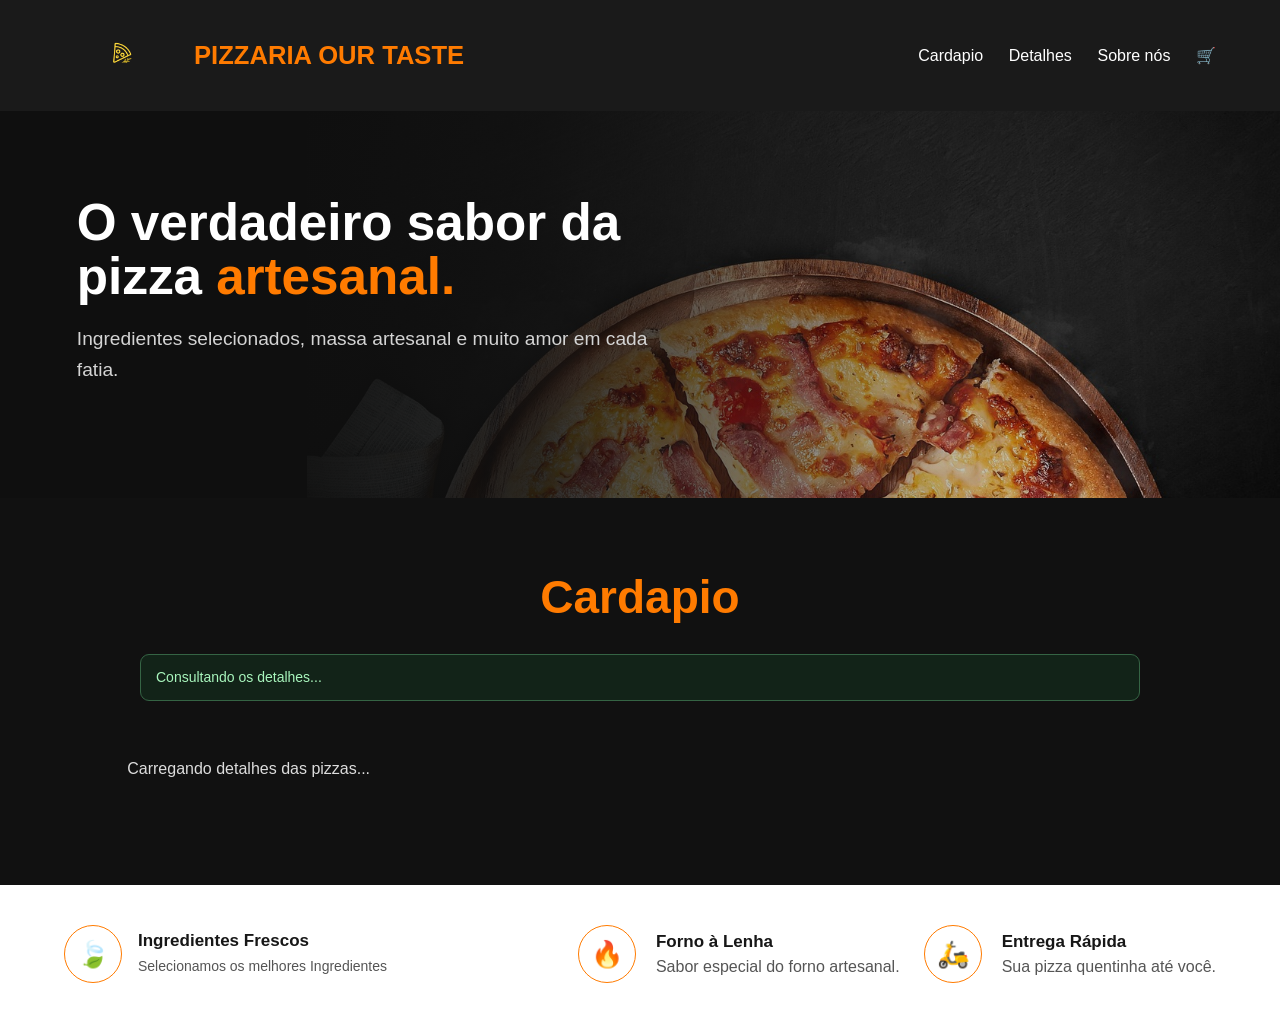
==== cardapio.html @ cfdaec94 "AvaliacaoJSAvancado" ====
<!DOCTYPE html>
<html lang="pt-br">

<head>
  <meta charset="UTF-8">
  <meta name="viewport" content="width=device-width, initial-scale=1.0">
  <title>Cardapio</title>
  <link rel="stylesheet" href="style.css">
</head>

<body>
  <header class="top">
    <div class="logo">
      <a href="index.html"><img src="./Imagens/logo3.png" alt=""></a>
      <h1>PIZZARIA OUR TASTE</h1>
    </div>
    <nav aria-label="Navegacao-principal">
      <ul>
        <li class="menu-item"><a href="cardapio.html">Cardapio</a></li>
        <li class="menu-item"><a href="detalhes.html">Detalhes</a></li>
        <li class="menu-item"><a href="sobre-nos.html">Sobre nós</a></li>
        <li> <a href="carrinho.html" class="link-carrinho"> <span class="cart-count">0</span></a></li>
      </ul>
    </nav>
  </header>
  <main>
    <section class="hero hero-compacto">

      <img src="./Imagens/pizza-5163800_1280.jpg" alt="Pizza artesanal">

      <div class="overlay"></div>

      <div class="conteudo">
        <h2>O verdadeiro sabor da pizza
          <span>artesanal.</span>
        </h2>
        <p>Ingredientes selecionados, massa artesanal e muito amor em cada fatia.</p>

      </div>

    </section>
    <section class="destaques">
      <h2 class="titulo">
        <span>Cardapio</span>
      </h2>
      <p id="aviso-detalhes" class="aviso-api" role="status">Consultando os detalhes...</p>
      <div id="lista-detalhes" class="detalhe-grid" aria-live="polite">
        <p class="estado-carregamento">Carregando detalhes das pizzas...</p>
      </div>
    </section>

    <section class="beneficios">

      <div class="beneficio">
        <div class="icone">🍃</div>

        <div>
          <h3>Ingredientes Frescos</h3>
          <p>Selecionamos os melhores Ingredientes</p>
        </div>
      </div>
      <div class="card">
        <div class="icone">🔥</div>

        <div>
          <h3>Forno à Lenha</h3>
          <p>Sabor especial do forno artesanal.</p>
        </div>
      </div>
      <div class="card">
        <div class="icone">🛵</div>

        <div>
          <h3>Entrega Rápida</h3>
          <p>Sua pizza quentinha até você.</p>
        </div>
      </div>
    </section>
  </main>
  <script src="catalago.js"></script>
  <script src="cardapio.js"></script>
</body>

</html>
---- style.css ----
:root{
    --fundo: #0f0f0f;
    --painel: #1b1b1b;
    --painel-claro: #222;
    --laranja: #ff7b00;
    --laranja-hover: #ff9500;
    --texto: #fff;
    --texto-suave: #c7c7c7;
    --verde: #6cff92;
}

*{
    margin: 0;
    padding: 0;
    box-sizing: border-box;
    font-family: Arial, Helvetica, sans-serif;
}

html{
    scroll-behavior: smooth;
}

body{
    background-color: #0f0f0f; 
    color: white;
}

a{
    color: inherit;
}

button, input, select{
    font: inherit;;
}

button, a, select{
    -webkit-tap-highlight-color: transparent;
}

.top{
    width: 100%;
    padding: 18px clamp(18px, 5vw, 80px);

    display: flex;
    justify-content: space-between;
    align-items: center;
    gap: 26px;

    background: #1a1a1a;

    position: relative;
    z-index: 5;
}

.logo{
    display: flex;
    align-items: center;
    gap: 15px;
    min-width: 0;
}

.logo a{
    display: flex;
    flex: 0 0 auto;
}


.logo img{
    width: clamp(65px, 9vw, 115px);
    max-height: 75px;
    object-fit: contain;
}

.logo h1{
    color: #ff7b00;
    font-size: clamp(18px, 2vw, 30px);
    line-height: 1.1;
}

nav ul{
    display: flex;
    flex-wrap: warp;
    align-items: center;
    justify-content: flex-end;
    gap: clamp(12px, 2vw, 30px);
    list-style: none;
}

nav a{
    text-decoration: none;
    color: #fff;
    font-size: 16px;
    transition: color .25s;
}

nav a:hover, nav a:focus-visible{
    color: #ff7b00;

}

.link-carrinho{
    display: inline-flex;
    align-items: center;
    gap: 7px;
}

.cart-count{
    min-width: 20px;
    height: 20px;
    
    border-radius: 50%;
    
    background: #ff7b00;
    color: #171717;
    
    display: inline-flex;
    align-items: center;
    justify-content: center;
    
    font-size: 12px;
    font-weight: 700;
    
    padding: 0 5px;
}
.link-carrinho::before{
    content: "🛒";
}

.cart-count{
    position: absolute;
    top: -8px;
    right: -10px;

    background: #ff7b00;
    color: white;

    font-size: 11px;
    font-weight: bold;

    width: 18px;
    height: 18px;

    border-radius: 50%;

    display: flex;
    justify-content: center;
    align-items: center;
}

.card-count[hidden]{
    display: none;
}

.hero{
    width: 100%;
    min-height: 600px;
    height: 82vh;
    max-height: 850px;

    position: relative;
    overflow: hidden;
    
    display: flex;
    align-items: center;
}

.hero img{
    position: absolute;
    inset: 0 0 0 auto;

    width: 76%;
    height: 100%;

    object-fit: cover;
}

.overlay{
    position: absolute;
    inset: 0;
    
    background:linear-gradient(
        to right,
        #0f0f0f 18%,
        rgba(15,15,15,.88) 42%,
        rgba(15,15,15,.3) 72%,
        transparent 100%
    );

    z-index: 1;

}

.conteudo{
    position: relative;
    z-index: 2;
    
    max-width: 590px;
    width: 50%;
    margin-left: clamp(22px, 6vw, 90px);
}

.conteudo h2{
    font-size: clamp(37px, 4.8vw, 65px);
    line-height: 1.06;
    margin-bottom: 20px;
}

.conteudo h2 span, .conteudo span, .titulo span, .cabecalho-carrinho h2 span{
    color: #ff7b00;
}

.conteudo p{
    font-size: clamp(16px, 1.5vw, 20px);
    color: #d4d4d4;
    line-height: 1.6;
    margin-bottom: 28px;
}

.botao{
    display: inline-block;
    align-items: center;
    justify-content: center;
    
    padding: 14px 26px;

    background: #ff7b00;
    color: white;

    text-decoration: none;
    border: 0;
    border-radius: 8px;

    font-weight: 700;
    
    transition: background .25, transform .25;
    
    cursor: pointer;
}

.botao:hover{
    background: #ff9500;
    transform: translateY(-1px);
}

.hero-compacto{
    min-height: 330px;
    height: 43vh;
    max-height: 470px;
}

.hero-compacto .conteudo{
    max-height: 670px;
}

.hero-compacto .conteudo h2{
    font-size: clamp(34px, 4vw, 52px)
}

.oferta-contador{
    margin-top: 26px;
}

.oferta-contador p{
    font-size: 15px;
    margin-bottom: 3px;
}

.oferta-contador strong{
    color: #ff7b00;
    font-size: clamp(25px, 3vw, 36px);
    letter-spacing: 2px;
    font-variant-numeric: tabular-nums;
}

.beneficios{
    background: white;
    color: black;

    padding: 50px 80px;

    display: flex;
    justify-content: space-between;
}

.card{
   display: flex;
   align-items: center;
   gap: 20px; 
}

.cards-cards-destaque{
    display: flex;
    justify-content: ceneter;
    align-items: center;
    gap: 30px;
    flex-wrap: wrap;
}

.cards-cards-destaque .pizza-card{
    text-decoration: none;
}

.icone{
    flex: 0 0 58px;
    width: 58px;
    height: 58px;
 
    border: 1px solid #ff7b00;
    border-radius: 50%;
 
    display: flex;
    justify-content: center;
    align-items: center;
 
    font-size: 26px;
}

.card h3{
    margin-bottom: 8px;
}

.card p{
    color: #555;
}

.destaques{
    padding: 72px clamp(18px, 5vw, 80px);
    background: #111;
}

.beneficio{
    display: flex;
    flex: 1 1 210px;
    align-items: center;
    gap: 16px;
}

.beneficios{
    background: #fff;
    color: #171717;
 
    padding: 40px clamp(18px, 5vw, 80px);
 
    display: flex;
    align-items: center;
    justify-content: space-between;
    gap: 24px;
    flex-wrap: wrap;
}

.beneficios h3{
    font-size: 17px;
    margin-bottom: 6px;
}

.beneficio p{
    color: #555;
    line-height: 1.4;
    font-size: 14px;
}

.titulo{
    text-align: center;
    font-size: clamp(30px, 4vw, 46px);
    margin-bottom: 30px;
    color: white;
}

.titulo span{
    color: #ff7b00;
}

.cards{
    display: flex;
    justify-content: center;
    align-items: stretch;
    gap: 26px;
    flex-wrap: wrap;
}


.pizza-card{
    flex: 0 1 320px;
    min-width: 0;
    display: block;
    color: #fff;
    background: #1b1b1b;
    border-radius: 18px;
    overflow: hidden;
    transition: transform .25s, box-shadow .25s;
    box-shadow: 0 10px 30px rgba(0,0,0,0.4);
    cursor: pointer;
}

.pizza-card:hover, .pizza-card:focus-visible{
     transform: translateY(-6px);
     box-shadow: 0 16px 35px rgba(255,123,0,.18);
     outline: none;
}

.pizza-card img{
    width: 100%;
    height: 210px;

    object-fit: cover;
    background: #252525;
    transition: 0.4s;
}

.pizza-card:hover img{
    transform: scale(1.08);
}

.pizza-info{
    padding: 21px;
}

.pizza-info h3{
    font-size: 22px;
    margin-bottom: 10px;
    color: white;
}

.pizza-info p{
    color: #bdbdbd;
    line-height: 1.55;
    margin-bottom: 15px;
}

.estrelas{
    font-size: 19px;
    letter-spacing: 1px;
    white-space: nowrap;
}

.estrelas-vazias{
    color: #ffffff;
   
}

.estrelas-cheias{
    color: #ffb400;
}

.cards-api{
    align-items: stretch;
}

.cards-api .pizza-card{
    flex-basis: 300px;
}

.cards-api .pizza-info{
    display: flex;
    flex-direction: column;
    min-height: 190px;
}

.aviso-api{
    max-width: 1000px;
    margin: 0 auto 24px;
    padding: 12px 15px;
 
    border: 1px solid #356444;
    border-radius: 9px;
 
    color: #a8f5bc;
    background: #122318;
 
    font-size: 14px;
    line-height: 1.5;
}
 
.aviso-api.aviso-local{
    border-color: #77501f;
    background: #271c10;
    color: #ffd19a;
}
 
.estado-carregamento, .estado-erro{
    width: 100%;
    text-align: center;
    padding: 35px 18px;
    color: #ddd;
}
 
.estado-erro{
    color: #ffacac;
}

.cardapio-rodape{
    display: flex;
    justify-content: space-between;
    align-items: center;
    gap: 12px;
 
    margin-top: auto;
    padding-top: 16px;
 
    color: #ff7b00;
}
 
.cardapio-rodape strong{
    font-size: 21px;
}
 
.cardapio-rodape span{
    font-size: 13px;
    font-weight: 700;
}

.sobre{
   width: 100%;
    padding: 75px clamp(18px, 6vw, 90px);
 
    background: #111;
    color: white;
}

.sobre-texto{
    max-width: 760px;
}

.sobre h2{
    font-size: clamp(36px, 4vw, 52px);
    margin-bottom: 15px;
}

.texto{
     width: 70px;
    height: 4px;
 
    background: #ff7b00;
 
    margin-bottom: 30px;
}

.sobre h3{
    color: #ff7b00;
    font-size: 24px;
    margin-top: 26px;
    margin-bottom: 10px;
}

.sobre p{
    color: #d1d1d1;
    line-height: 1.8;
    font-size: 17px;
}

.detalhes{
    width: 100%;
    min-height: 100vh;

    background: #0f0f0f;
    color: white;

    padding: 100px 80px;

    display: flex;
    align-items: center;
    justify-content: center;
    gap: 80px;
}


.detalhes-listagem{
    padding: 54px clamp(16px, 4vw, 60px) 70px;
}
 
.cabecalho-secao{
    text-align: center;
    margin: 0 auto 22px;
    max-width: 800px;
}
 
.cabecalho-secao .titulo{
    margin-bottom: 12px;
}
 
.cabecalho-secao p{
    line-height: 1.6;
    color: var(--texto-suave);
}
 
.detalhe-grid{
    display: grid;
    grid-template-columns: repeat(3, minmax(0, 1fr));
    gap: 22px;
 
    max-width: 1420px;
    margin: 0 auto;
 
    align-items: stretch;
}
 
.detalhe-card{
    background: #191919;
 
    border: 1px solid #2c2c2c;
    border-radius: 16px;
 
    overflow: hidden;
    min-width: 0;
 
    display: flex;
    flex-direction: column;
 
    box-shadow: 0 8px 24px rgba(0,0,0,.2);
 
    transition: border-color .25s, transform .25s;
}
 
.detalhe-card:hover{
    transform: translateY(-3px);
    border-color: #7d4b1f;
}
 
.detalhe-card.detalhe-selecionado{
    border-color: var(--laranja);
    box-shadow: 0 0 0 1px rgba(255,123,0,.15), 0 10px 28px rgba(0,0,0,.25);
}
 
.detalhe-imagem-wrap{
    height: 165px;
 
    position: relative;
    overflow: hidden;
 
    background: #262626;
}
 
.detalhe-imagem{
    width: 100%;
    height: 100%;
 
    display: block;
 
    object-fit: cover;
 
    transition: transform .3s;
}
 
.detalhe-card:hover .detalhe-imagem{
    transform: scale(1.04);
}

.pizza-camarao{
    width: 800px;
    height: 700px;
    overflow: hidden;
    border-radius: 25px;
}

.pizza-camarao img{
    width: 100%;
    height: 120%;
    transition: 0.5s;
}


.pizza-camarao:hover img{
    transform: scale(1.08);
}

.info-pizza{
    width: 100%;
    padding: 16px;
 
    display: flex;
    flex-direction: column;
    flex: 1;
}



.categoria{
     position: absolute;
    left: 12px;
    bottom: 12px;
 
    display: inline-block;
 
    background: rgba(15,15,15,.86);
    color: #ff7b00;
 
    font-size: 10px;
    font-weight: 800;
    letter-spacing: 1.3px;
 
    padding: 7px 9px;
    border-radius: 5px;
}

.info h2{
    font-size: 60px;
    margin: 20px 0;
}

.info{
    width: 500px;
}

.info-pizza h2{
    font-size: clamp(19px, 1.6vw, 23px);
    line-height: 1.25;
    margin: 0 0 8px;
}

.info-pizza  .estrelas{
    margin-bottom: 12px;
} 

.descricao{
    color: #c7c7c7;
    line-height: 1.5;
    font-size: 14px;
    margin-bottom: 10px;
    min-height: 42px;
 }

.preco{
    display: flex;
    justify-content: space-between;
    align-items: center;
    flex-wrap: wrap;
    gap: 10px;
    margin: 2px 0 15px;
}

.preco h3{
    color: #ff7b00;
    font-size: 25px;
    white-space: nowrap;
}

.pedido{
    padding: 15px 35px;
    border: none;
    border-radius: 10px;
    font-size: 18px;
    cursor: pointer;
    transition: 0.4s;
    animation: piscar 5s infinite;
}
@keyframes piscar {
    
    0%{
        background: #ff7b00;
        color: black;
    }

    50%{
        background: black;
        color: #ff7b00;
        border: 1px solid #ff7b00;
    }

    100%{
        background: #ff7b00;
        color: black;
    }
    
}

@media (max-width: 1050px){
 
    .top{
        align-items: flex-start;
        flex-direction: column;
        gap: 18px;
    }
 
    nav ul{
        justify-content: flex-start;
    }
 
    .detalhe-grid{
        grid-template-columns: repeat(2, minmax(0, 1fr));
    }
 
    .layout-carrinho{
        grid-template-columns: 1fr;
    }
 
    .conteudo{
        width: 62%;
    }
 
}
 
@media (max-width: 650px){
 
    .top{
        padding: 15px 18px;
    }
 
    .logo{
        gap: 10px;
    }
 
    .logo img{
        width: 56px;
        max-height: 52px;
    }
 
    .logo h1{
        font-size: 17px;
    }
 
    nav ul{
        gap: 12px 17px;
    }
 
    nav a{
        font-size: 14px;
    }
 
    .hero{
        min-height: 525px;
        height: auto;
    }
 
    .hero > img{
        width: 100%;
        opacity: .58;
    }
 
    .overlay{
        background: linear-gradient(
            to right,
            rgba(15,15,15,.94),
            rgba(15,15,15,.5)
        );
    }
 
    .conteudo{
        width: auto;
        max-width: 560px;
        margin: 0 22px;
        padding: 40px 0;
    }
 
    .hero-compacto{
        min-height: 300px;
        height: auto;
    }
 
    .destaques{
        padding-top: 48px;
        padding-bottom: 48px;
    }
 
    .pizza-card{
        flex-basis: min(100%, 370px);
    }
 
    .beneficios{
        align-items: flex-start;
        padding-top: 30px;
        padding-bottom: 30px;
    }
 
    .beneficio{
        flex-basis: 100%;
    }
 
    .detalhes-listagem{
        padding-top: 38px;
    }
 
    .detalhe-grid{
        grid-template-columns: 1fr;
        max-width: 430px;
    }
 
    .detalhe-imagem-wrap{
        height: 190px;
    }
 
    .info-pizza h2{
        font-size: 23px;
    }
 
    .item-carrinho{
        grid-template-columns: 72px minmax(0,1fr);
        gap: 11px;
    }
 
    .item-carrinho > img{
        width: 72px;
        height: 72px;
    }
 
    .quantidade-controle{
        grid-column: 2;
        justify-content: flex-start;
        max-width: none;
    }
 
    .remover-item{
        width: auto;
    }
 
    .linha-titulo{
        align-items: flex-start;
        flex-direction: column;
    }
 
    .previsao-card p{
        flex-direction: column;
        gap: 1px;
    }
 
    .previsao-card strong{
        text-align: left;
    }
 
}
.pedido:hover{
    background: transparent;
    color: #ff7b00;
}

.pedido{
    background: var(--laranja);
    color: #171717;
 
    padding: 10px 13px;
 
    border: 1px solid var(--laranja);
    border-radius: 8px;
 
    font-size: 12px;
    font-weight: 800;
 
    cursor: pointer;
 
    transition: background .25s, color .25s;
}

.promo{
   margin-top: auto;
 
    background: #222;
    padding: 13px;
    border-radius: 10px;
}

.promo h3{
    font-size: 16px;
    margin-bottom: 6px;
}

.promo p{
    color: #c5c5c5;
    font-size: 12px;
    line-height: 1.45;
    margin-bottom: 10px;
}

.campo-email input{
    width: 100%;
    padding: 10px 11px;
 
    border: 1px solid #3a3a3a;
    border-radius: 7px;
    outline: none;
 
    background: #151515;
    color: white;
 
    font-size: 13px;
    margin-bottom: 9px;
}

.campo-email input:focus{
    border-color: #ff7b00;
}

.promo input[type="email"]{
    width: 100%;
    padding: 18px;
    border: none;
    border-radius: 10px;
    background: #252525;
    color: white;
    font-size: 17px;
    margin-bottom: 20px;
}

.pagina-carrinho{
    max-width: 1300px;
    margin: 0 auto;
    padding: 54px clamp(16px, 4vw, 55px) 75px;
}
 
.cabecalho-carrinho{
    margin-bottom: 28px;
}
 
.cabecalho-carrinho .categoria{
    position: static;
    background: transparent;
    padding: 0;
    font-size: 12px;
}
 
.cabecalho-carrinho h2{
    font-size: clamp(34px, 4vw, 48px);
    margin: 10px 0;
}
 
.cabecalho-carrinho p{
    color: #d1d1d1;
    line-height: 1.6;
}
 
.layout-carrinho{
    display: grid;
    grid-template-columns: minmax(0, 1.1fr) minmax(320px, .9fr);
    gap: 25px;
 
    align-items: start;
}
 
.painel-carrinho,
.painel-entrega{
    background: #171717;
 
    border: 1px solid #2a2a2a;
    border-radius: 16px;
 
    padding: clamp(16px, 2vw, 25px);
}
 
.painel-carrinho h2,
.painel-entrega > h2{
    font-size: 23px;
    margin-bottom: 18px;
}
 
.linha-titulo{
    display: flex;
    align-items: center;
    justify-content: space-between;
    gap: 12px;
}
 
.botao-secundario{
    border: 1px solid #555;
    border-radius: 7px;
 
    background: transparent;
    color: #eee;
 
    padding: 8px 10px;
 
    font-size: 12px;
    cursor: pointer;
}
 
.botao-secundario:hover{
    border-color: #ff7b00;
    color: #ff7b00;
}
 
.item-carrinho{
    display: grid;
    grid-template-columns: 90px minmax(0, 1fr) auto;
    gap: 15px;
 
    padding: 16px 0;
 
    border-bottom: 1px solid #303030;
 
    align-items: center;
}
 
.item-carrinho > img{
    width: 90px;
    height: 80px;
 
    border-radius: 9px;
 
    object-fit: cover;
    background: #272727;
}
 
.item-carrinho-info h3{
    font-size: 16px;
    margin-bottom: 5px;
}
 
.item-carrinho-info p{
    color: #bdbdbd;
    font-size: 13px;
    margin-bottom: 7px;
}
 
.item-carrinho-info strong{
    color: #ff7b00;
}
 
.quantidade-controle{
    display: flex;
    flex-wrap: wrap;
    justify-content: center;
    align-items: center;
    gap: 8px;
 
    max-width: 145px;
}
 
.quantidade-controle button:not(.remover-item){
    width: 29px;
    height: 29px;
 
    border: 1px solid #555;
    border-radius: 6px;
 
    background: #292929;
    color: #fff;
 
    cursor: pointer;
 
    font-size: 18px;
}
 
.quantidade-controle button:hover{
    border-color: #ff7b00;
}
 
.quantidade-controle span{
    min-width: 16px;
    text-align: center;
}
 
.remover-item{
    width: 100%;
 
    border: 0;
    background: transparent;
 
    color: #ff9c83;
    font-size: 12px;
 
    cursor: pointer;
}
 
.resumo-carrinho{
    padding-top: 22px;
}
 
.linha-resumo{
    display: flex;
    justify-content: space-between;
    align-items: center;
    gap: 16px;
 
    color: #d1d1d1;
    padding: 9px 0;
}
 
.linha-total{
    border-top: 1px solid #3a3a3a;
 
    margin-top: 8px;
    padding-top: 16px;
 
    color: #fff;
    font-size: 19px;
}
 
.linha-total strong{
    color: #ff7b00;
    font-size: 25px;
}
 
.carrinho-vazio{
    padding: 45px 20px;
    text-align: center;
 
    background: #191919;
    border-radius: 15px;
 
    margin-bottom: 25px;
}
 
.carrinho-vazio h3{
    font-size: 24px;
    margin-bottom: 10px;
}
 
.carrinho-vazio p{
    color: #ccc;
    margin-bottom: 20px;
}
 
.carrinho-vazio[hidden],
[hidden]{
    display: none !important;
}
 
.previsao-card{
    background: #21180f;
 
    border: 1px solid #5b3a1d;
    border-radius: 11px;
 
    padding: 15px;
    margin-bottom: 20px;
}
 
.previsao-card h3{
    color: #ff7b00;
    font-size: 16px;
    margin-bottom: 10px;
}
 
.previsao-card p{
    font-size: 13px;
    line-height: 1.5;
    margin: 7px 0;
 
    display: flex;
    justify-content: space-between;
    gap: 10px;
}
 
.previsao-card p span{
    color: #c8c0b8;
}
 
.previsao-card strong{
    text-align: right;
}
 
.previsao-card small{
    display: block;
 
    color: #b7a99a;
    font-size: 11px;
    line-height: 1.5;
 
    margin-top: 10px;
}
 
.form-entrega{
    display: flex;
    flex-direction: column;
    gap: 13px;
}
 
.form-entrega label{
    display: flex;
    flex-direction: column;
    gap: 7px;
 
    font-size: 13px;
    color: #e6e6e6;
}
 
.form-entrega input,
.form-entrega select{
    width: 100%;
 
    border: 1px solid #3a3a3a;
    border-radius: 7px;
    outline: none;
 
    padding: 11px 12px;
 
    color: white;
    background: #222;
}
 
.form-entrega input:focus,
.form-entrega select:focus{
    border-color: #ff7b00;
}
 
.form-entrega select option{
    background: #222;
}
 
.duas-colunas{
    display: grid;
    grid-template-columns: .7fr 1fr;
    gap: 12px;
}
 
.botao-finalizar{
    width: 100%;
    margin-top: 5px;
}
 
.aviso-privacidade{
    color: #aaa;
    font-size: 11px;
    line-height: 1.5;
}
 
.status-pedido{
    background: #102e1a;
 
    border: 1px solid #24663a;
    border-radius: 11px;
 
    color: #c6ffd4;
 
    padding: 18px;
 
    line-height: 1.6;
    margin-top: 18px;
}
 
.status-pedido h3{
    margin-bottom: 8px;
}

.checkbox{
     display: flex;
    align-items: flex-start;
    gap: 8px;
 
    margin-bottom: 10px;
 
    color: #ddd;
    font-size: 12px;
    line-height: 1.4;
}

.checkbox input{
    margin-top: 2px;
    accent-color: #ff7b00;
}

.enviar{
   width: 100%;
    padding: 10px;
    border: 0;
    border-radius: 7px;
    background: #ff7b00;
    color: white;
    font-size: 12px;
    font-weight: 800;
    cursor: pointer;
    transition: background .2s;
}

.enviar:hover{
    background: #ff9500;
}

.mensagem{
    margin: 9px 0 0 !important;
    padding: 9px;
    border-radius: 7px;
    background: #103d1e;
    color: #6cff92;
    font-size: 12px !important;
}

.sr-only{
    position: absolute;
    width: 1px;
    height: 1px;
    padding: 0;
    margin: -1px;
    overflow: hidden;
    clip: rect(0,0,0,0);
    white-space: nowrap;
    border: 0;
}

.rodape{
    background: #090909;
    color: #888;
 
    text-align: center;
 
    padding: 20px;
 
    font-size: 12px;
}
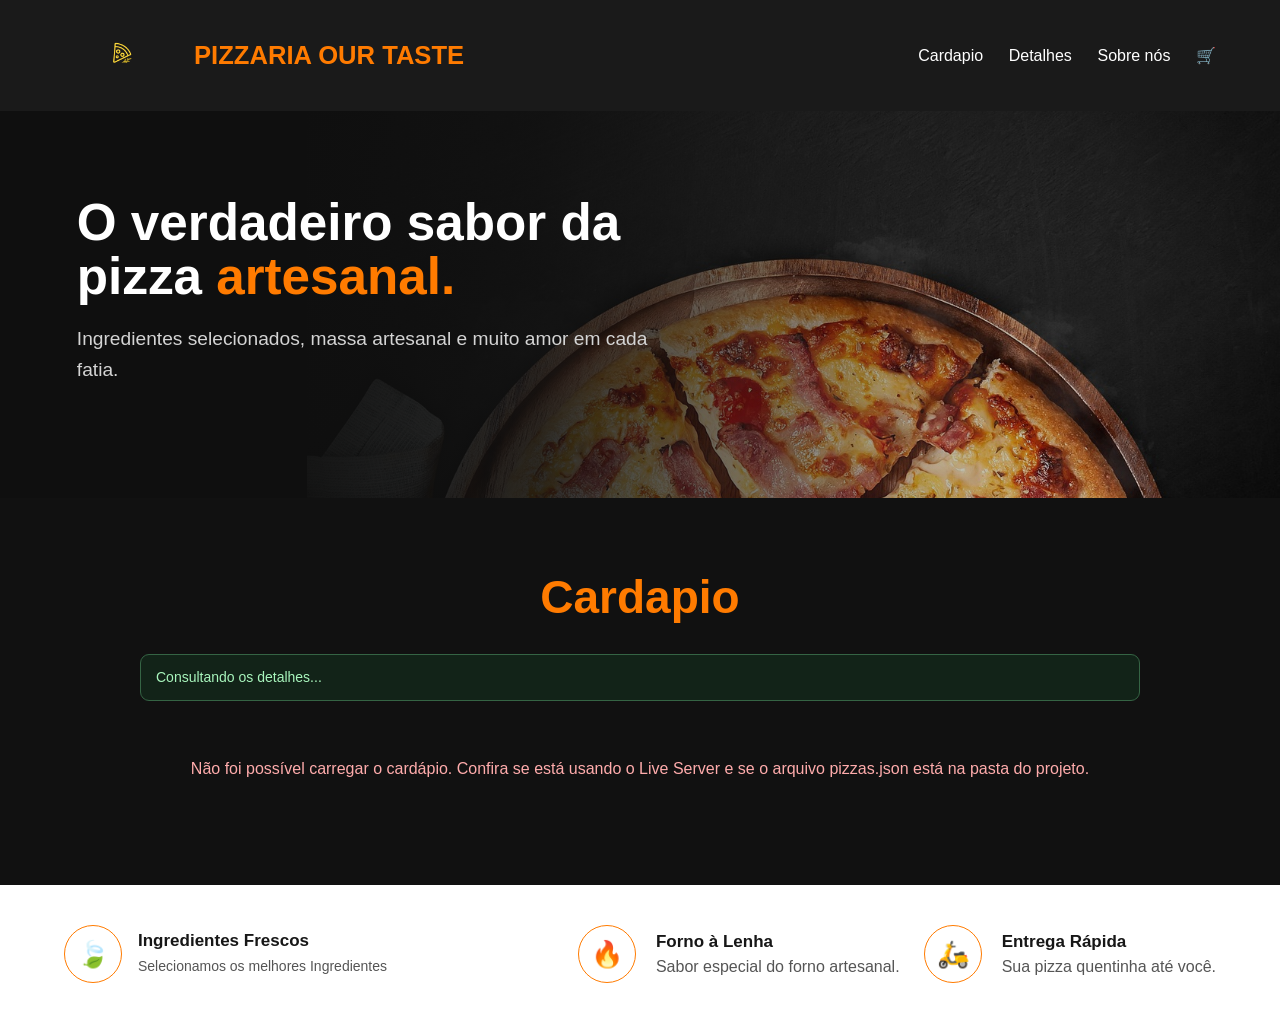
==== commit 6608ee9a: "AvaliacaoProjeto" ====
--- a/cardapio.html
+++ b/cardapio.html
@@ -43,8 +43,8 @@
       <h2 class="titulo">
         <span>Cardapio</span>
       </h2>
-      <p id="aviso-detalhes" class="aviso-api" role="status">Consultando os detalhes...</p>
-      <div id="lista-detalhes" class="detalhe-grid" aria-live="polite">
+      <p id="aviso-cardapio" class="aviso-api" role="status">Consultando os detalhes...</p>
+      <div id="lista-pizzas" class="cards" aria-live="polite">
         <p class="estado-carregamento">Carregando detalhes das pizzas...</p>
       </div>
     </section>
